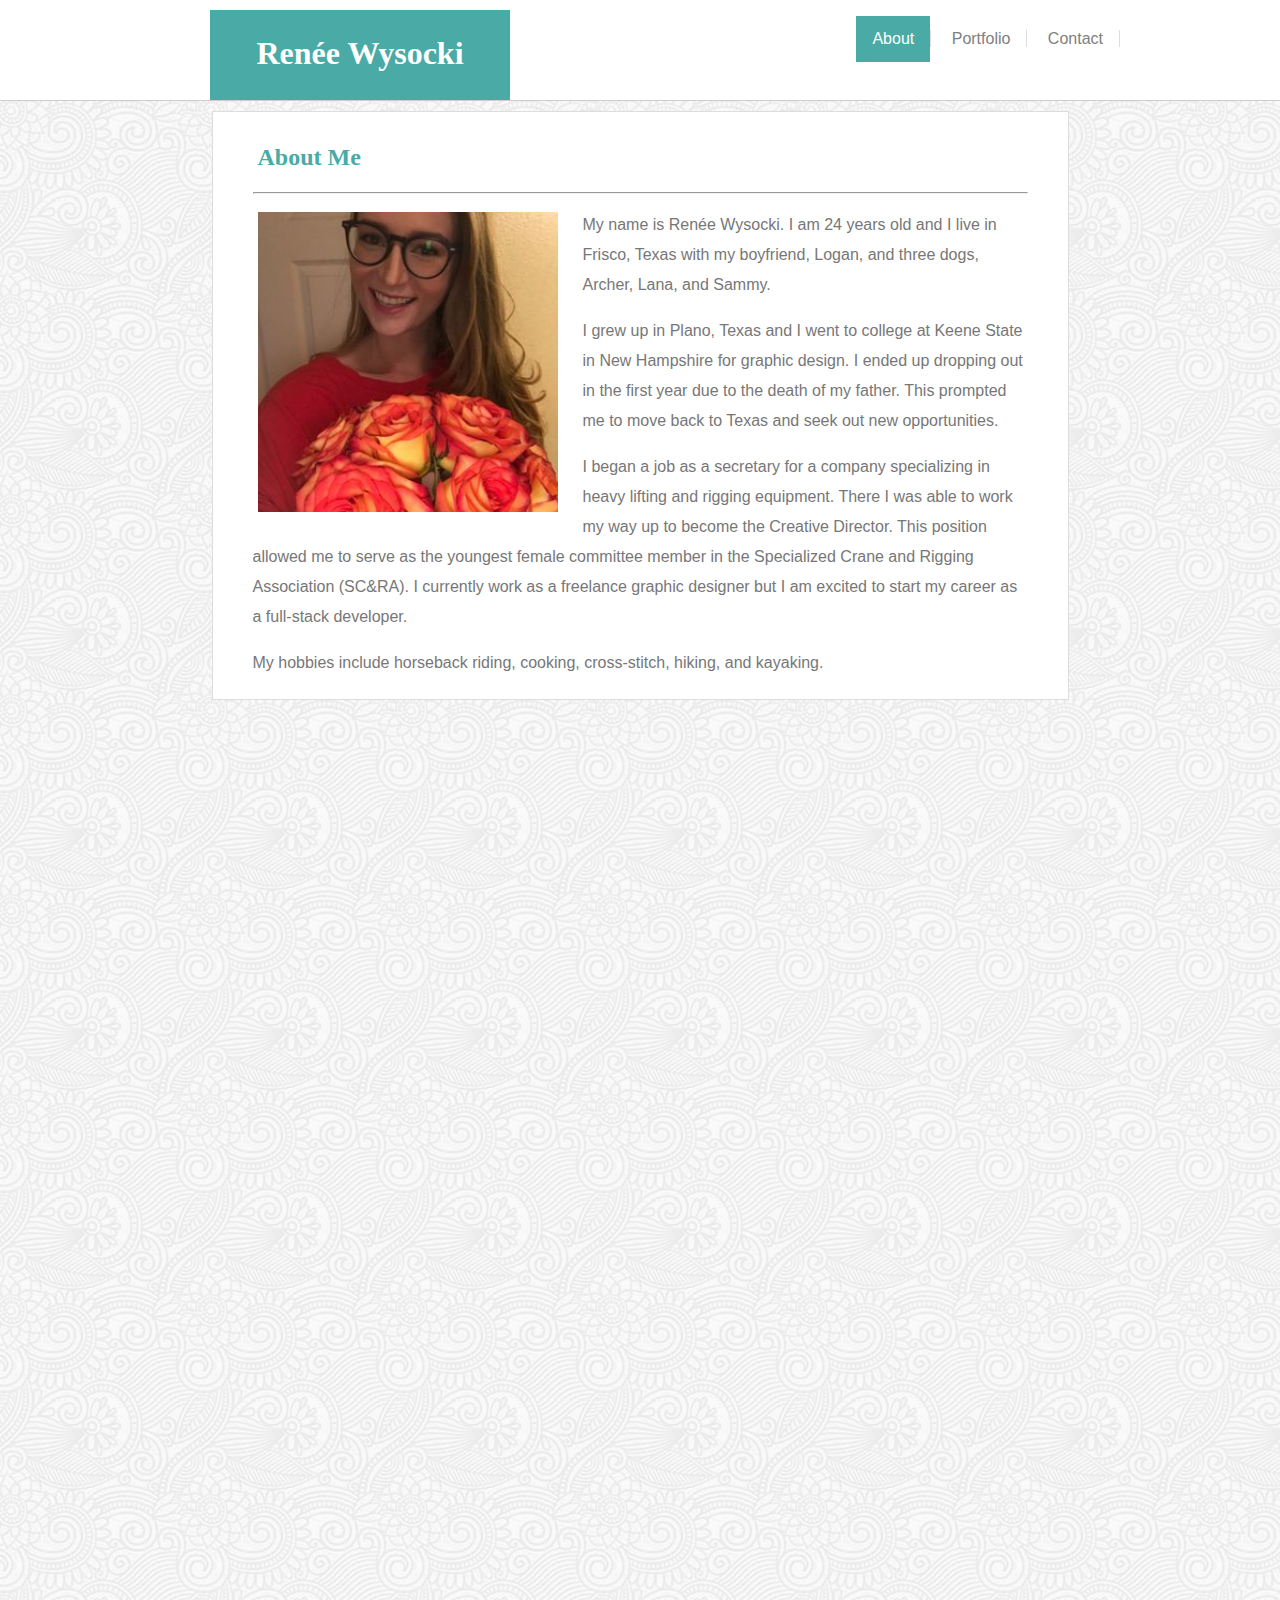
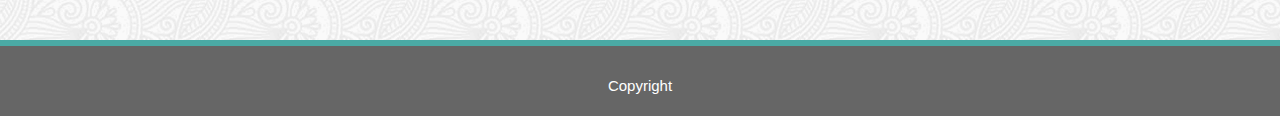
==== index.html @ 066c59dc "first draft - media query" ====
<html lang="en">
<head>
    <meta charset="UTF-8">
    <meta name="viewport" content="width=device-width, initial-scale=1.0">
    <meta http-equiv="X-UA-Compatible" content="ie=edge">
    <title>Renée Wysocki</title>
    <link rel="stylesheet" type="text/css" href="assets/css/style.css">
</head>
        <body>
                <header class="clearfix">
                    <div class="container">
                                <div class="logo">
                                    <h1>Renée Wysocki</h1>
                                </div>
                            <nav>
                                <ul>
                                    <li> <a class="active" href="index.html">About</a></li>
                                    <li><a  href="portfolio.html">Portfolio</a></li>
                                    <li><a href="contact.html">Contact</a></li>
                                </ul>
                            </nav>
                    </div>
                </header>
                <div class="main-content">
                    <h2>About Me</h2>
                    <hr>
                    <img id="bio-photo" src="assets/images/renee with roses.jpg">
                    <p>My name is Renée Wysocki. I am 24 years old and I live in Frisco, Texas with my boyfriend, Logan, and three dogs, Archer, Lana, and Sammy. 
                    <p>I grew up in Plano, Texas and I went to college at Keene State in New Hampshire for graphic design.
                        I ended up dropping out in the first year due to the death of my father. 
                        This prompted me to move back to Texas and seek out new opportunities. </p>

                   <p>I began a job as a secretary for a company specializing in heavy lifting and rigging equipment. 
                       There I was able to work my way up to become the Creative Director. 
                       This position allowed me to serve as the youngest female committee member in the Specialized Crane and Rigging Association (SC&RA).
                       I currently work as a freelance graphic designer but I am excited to start my career as a full-stack developer.</p> 

                    <p>My hobbies include horseback riding, cooking, cross-stitch, hiking, and kayaking. 
                    </p>
                </div>
                <div class="wrapper">
                    <div class="push"></div>
                </div>
                <footer class="footer">
                    Copyright
                </footer>
            </body>    
</html>
---- assets/css/style.css ----
body {
    margin: 0;
    padding: 0;
    color: #777777;
    font-family: 'Arial', 'Helvetica Neue', Helvetica, sans-serif;
    background-image: url("../images/full-bloom.png");
    width: 100%;
}


.logo {
    background-color: #4aaaa5;
    width: 300px;
    height: 90px;
    color: white;
    text-align: center;
    line-height: 45px;
    margin-left: 50px;
    position: absolute;
    top: 10px;
    font-family: 'Georgia', Times, Times New Roman, serif;

}


header {
    width: 100%;
    height: 100px;
    background-color: white;
    border-bottom: 1px solid #cccccc;
}


.container {
    width: 960px;
    background-color: #fff;
    height: 100px;
    margin: 0 auto;
}




nav {
    float: right;
    margin: 0 auto;
    list-style-type: none;
    overflow: hidden;
    /* right: 20px; */
}

li {
    display: inline;
    border-right: 1px solid #dddddd;
}

li a {
    display: inline-block;
    color: grey;
    text-align: center;
    padding: 14px 16px;
    text-decoration: none;
}

.active {
    background-color: #4aaaa5;
    color: white;
}

.hvr-underline-menu {
    display: inline-block;
    vertical-align: middle;
    -webkit-transform: perspective(1px) translateZ(0);
    transform: perspective(1px) translateZ(0);
    box-shadow: 0 0 1px rgba(0, 0, 0, 0);
    position: relative;
    overflow: hidden;
  }
  .hvr-underline-menu:before {
    content: "";
    position: absolute;
    z-index: -1;
    left: 0;
    right: 100%;
    bottom: 0;
    background: #EE7674;
    height: 4px;
    -webkit-transition-property: right;
    transition-property: right;
    -webkit-transition-duration: 0.3s;
    transition-duration: 0.3s;
    -webkit-transition-timing-function: ease-out;
    transition-timing-function: ease-out;
  }
  .hvr-underline-menu:hover:before, .hvr-underline-menu:focus:before, .hvr-underline-menu:active:before {
    right: 0;
  }
  

#bio-photo {
    float: left;
    margin: 10px 25px 5px 5px;
    height: 300px;
    width: 300px;
}

.main-content {
    position: relative;
    top: 10px; 
    width: 775px;
    margin: 0 auto;
    line-height: 30px;
    background-color: #ffffff;
    border: 1px solid #dddddd;
    padding: 10px 40px 5px 40px;
    height: auto;
}

.push {
    height: 50px;
}

.footer {
    position: relative;
    left: 0;
    bottom: 0;
    width: 100%;
    background-color: #666666;
    color: white;
    text-align: center;
    height: 50px;
    border-top: 6px solid #4aaaa5;
    margin-top: 100px;
    font-size: 15px;
    padding-top: 20px;
    line-height: 40px;
}

.wrapper {
    min-height: 100%;
    margin-bottom: -50px;
}

h2 {
    color: #4aaaa5;
    font-family: Georgia, 'Times New Roman', Times, serif;
    padding-left: 5px;
    position: relative;
    bottom: 0px;
}

input[type=submit] {
    background-color: #4aaaa5;
    color: white;
    padding: 12px 20px;
    border: none;
    cursor: pointer;
}

#submit:hover
{
  background-color: #EE7674;
}

textarea {
    font-family: Arial, Helvetica, sans-serif;
    color:  #777777;
}

input[type=text], select, textarea {
    width: 100%; 
    padding: 12px; 
    border: 1px solid #ccc; 
    border-radius: 4px; 
    box-sizing: border-box; 
    margin-top: 6px; 
    margin-bottom: 16px; 
    resize: vertical;
}

#message {
    height: 250px;
}

.folio-img {
    /* position: relative; */
    width: 100%;
    height: auto;
    /* padding: 10px; */
}

.folio-div {
    width: 35%;
    float: left;
    margin: 20px;
}


 .folio-label {
    background-color: #4aaaa5;
    line-height: 40px;
    width: 100%;
    height: 40px;
    text-align: center;
    color: white;
    font-family: Georgia, 'Times New Roman', Times, serif;
    display: inline-block;
    vertical-align: middle;
    -webkit-transform: perspective(1px) translateZ(0);
    transform: perspective(1px) translateZ(0);
    box-shadow: 0 0 1px rgba(0, 0, 0, 0);
    position: relative;
    top: -150px;
    overflow: hidden; 
  }

  .folio-label a {
      color: white;
      text-decoration: none;
  }
  

  .folio-label:before {
    content: "";
    position: absolute;
    z-index: -1; 
    left: 0;
    right: 100%;
    bottom: 0;
    background: #EE7674;
    height: 4px;
  -webkit-transition-property: right;
    transition-property: right;
    -webkit-transition-duration: 0.3s;
    transition-duration: 0.3s;
    -webkit-transition-timing-function: ease-out;
    transition-timing-function: ease-out; 
  }
  .folio-label:hover:before, .folio-label:focus:before, .folio-label:active:before {
    right: 0;
  }

  .folio-body {
     /*  background: lightblue; */
      height: 1000px;
  }
 

.clearfix::after {
    content: "";
    clear: both;
    display: table;
}

/* MOBILE MEDIA QUERIES */

@media only screen and (max-width: 640px) {
    body {
        width: 100%;
    }
}

@media only screen and (max-width: 640px) {
    body {
        width: 100%;
    }
}

@media only screen and (max-width: 640px) {
    .container {
        width: 100%;
    }
}

@media only screen and (max-width: 640px) {
    .logo {
        width: 100%;
        margin: 0 auto;
    }
}

/* @media only screen and (max-width: 640px) {
    .footer {
        width: 100%;
        margin: 0 auto;
    } */

@media only screen and (max-width: 640px) {
    .container {
        width: 100%;
    }
}

@media only screen and (max-width: 640px) {
    nav {
        width: 100%;
        margin: auto 0;
        float: none;
        position: absolute;
        top: 90px;
        text-align: center;
    }
}

@media only screen and (max-width: 640px) {
    header {
        width: 100%;
        height: 160px;

    }
}

@media only screen and (max-width: 640px) {
    .main-content {
        width: 90%;
        padding: 0;
        padding: 5px;
    }
}

@media only screen and (max-width: 640px) {
    #bio-photo {
        width: 95%;
        height: auto;
        margin: 0 auto;
        padding-bottom: 10px;
        padding: 15px;
    }
}

@media only screen and (max-width: 640px) {
    p {
        padding: 10px;
        font-size: 20px;
    }
}

@media only screen and (max-width: 640px) {
    form {
        padding: 10px;
        font-size: 20px;
    }
}

@media only screen and (max-width: 640px) {
    .folio-div {
        width: 100%;
        margin-bottom: 10px;
    }
}

@media only screen and (max-width: 640px) {
    .folio-body {
        width: 100%;
        margin-bottom: 10px;
        height: 2500px;
    }
}

@media only screen and (max-width: 640px) {
    .folio-img {
        width: 90%;
        height: auto;
    }
}

@media only screen and (max-width: 640px) {
    .folio-label {
        width: 90%;
        height: auto;
        position: relative;
        top: -150;
        right: -0;
        font-size: 25px;
        line-height: 60px;
        height: 60px;
    }
}

/* MEDIA QUERIES - MEDIUM - 768 */ 

@media only screen and (max-width: 768px) {
    body {
        width: 100%;
    }
}

@media only screen and (max-width: 768px) {
    .container {
        width: 100%;
    }
}

@media only screen and (max-width: 768px) {
    .main-content {
        width: 90%;
        padding: 20px;
    }
}

@media only screen and (max-width: 768px) {
    nav {
        margin: auto 0;
        top: 90px;
        text-align: center;
    }
}

/* @media only screen and (max-width: 768px) {
    .footer {
        width: 100%;
        margin: 0 auto;
    }
} */

@media only screen and (max-width: 768px) {
    .logo {
        margin-left: 20px;
    }
}
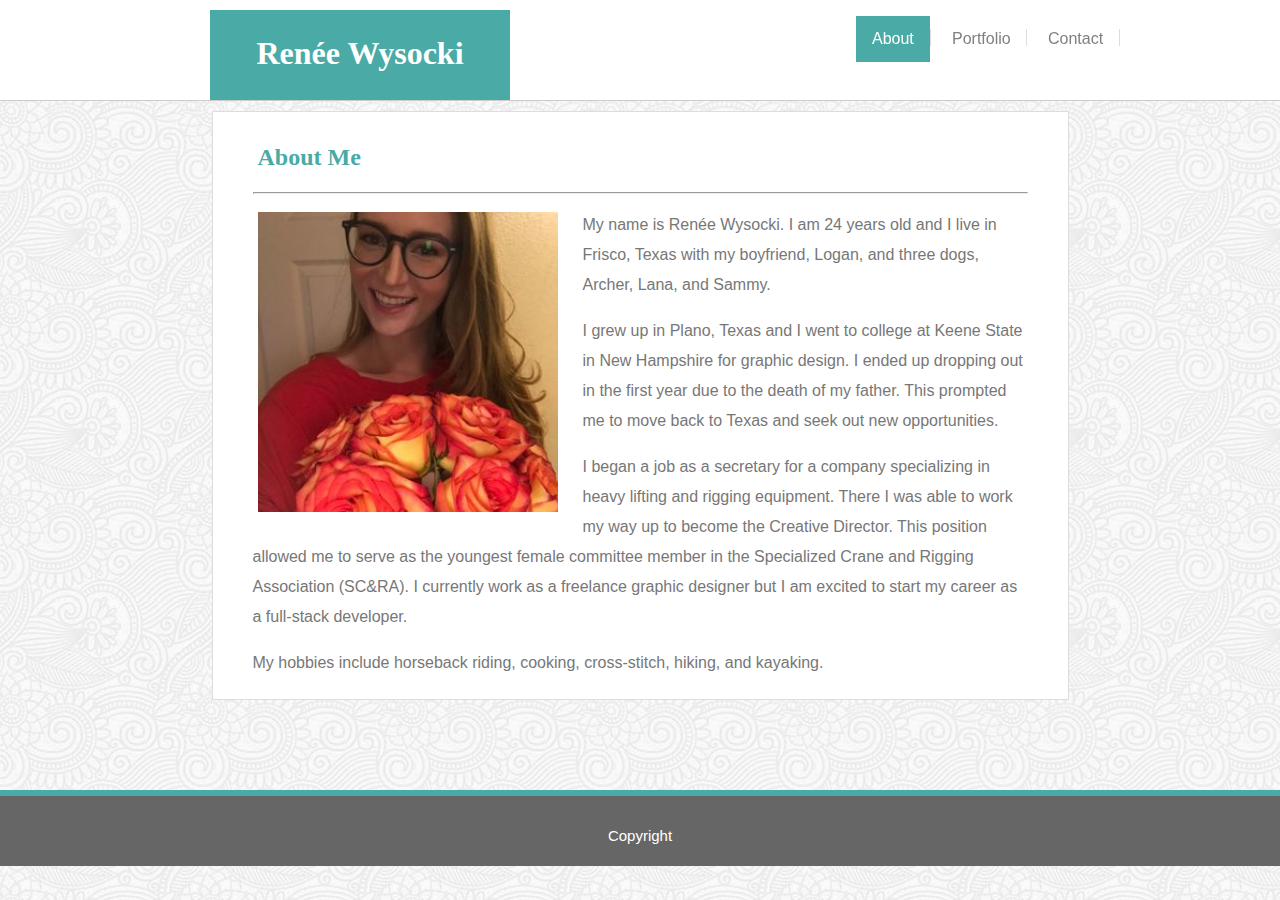
==== commit a18b5f56: "nav bar styling" ====
--- a/index.html
+++ b/index.html
@@ -12,13 +12,13 @@
                                 <div class="logo">
                                     <h1>Renée Wysocki</h1>
                                 </div>
-                            <nav>
-                                <ul>
-                                    <li> <a class="active" href="index.html">About</a></li>
-                                    <li><a  href="portfolio.html">Portfolio</a></li>
-                                    <li><a href="contact.html">Contact</a></li>
-                                </ul>
-                            </nav>
+                                <nav>
+                                        <ul>
+                                            <li> <a class="hvr-underline-menu active" href="index.html">About</a></li>
+                                            <li><a class="hvr-underline-menu" href="portfolio.html">Portfolio</a></li>
+                                            <li><a class="hvr-underline-menu" href="contact.html">Contact</a></li>
+                                        </ul>
+                                    </nav>
                     </div>
                 </header>
                 <div class="main-content">
--- a/assets/css/style.css
+++ b/assets/css/style.css
@@ -137,7 +137,7 @@
 }
 
 .wrapper {
-    min-height: 100%;
+  /*  min-height: 100%; */
     margin-bottom: -50px;
 }
 
@@ -193,6 +193,7 @@
     width: 35%;
     float: left;
     margin: 20px;
+    padding-right: 20px;
 }
 
 
@@ -342,14 +343,14 @@
     }
 }
 
-@media only screen and (max-width: 640px) {
+@media only screen and (max-width: 666px) {
     .folio-div {
         width: 100%;
         margin-bottom: 10px;
     }
 }
 
-@media only screen and (max-width: 640px) {
+@media only screen and (max-width: 666px) {
     .folio-body {
         width: 100%;
         margin-bottom: 10px;
@@ -357,14 +358,14 @@
     }
 }
 
-@media only screen and (max-width: 640px) {
+@media only screen and (max-width: 666px) {
     .folio-img {
         width: 90%;
         height: auto;
     }
 }
 
-@media only screen and (max-width: 640px) {
+@media only screen and (max-width: 666px) {
     .folio-label {
         width: 90%;
         height: auto;
@@ -418,3 +419,10 @@
         margin-left: 20px;
     }
 }
+
+@media only screen and (max-width: 768px) {
+    .folio-div {
+        margin-right: 50px;
+    }
+}
+
